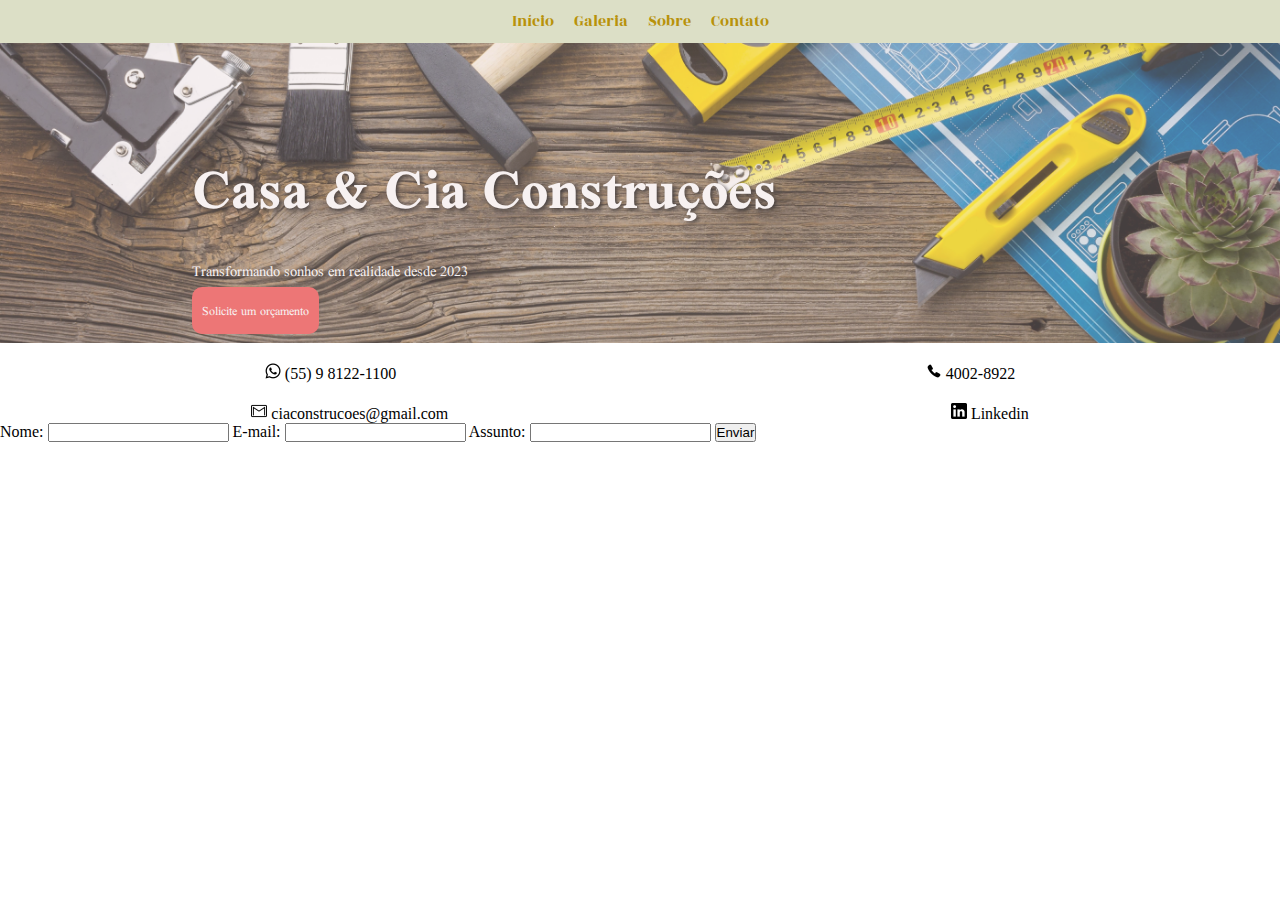
==== contato.html @ 4c42642a "incluido projeto" ====
<!DOCTYPE html>
<html lang="pt-BR">
<head>
    <meta charset="UTF-8">
    <meta name="viewport" content="width=device-width, initial-scale=1.0">
    <link rel="stylesheet" href="css/style.css">
    <title>Contato</title>
</head>
<body>
    <header>
        <nav>
            <li><a href="index.html">Início</a></li>
            <li><a href="galeria.html">Galeria</a></li>
            <li><a href="sobre.html">Sobre</a></li>
            <li><a href="contato.html">Contato</a></li>
        </nav>
        <section class="outdoor">
            <div class="texto-outdoor">
                <h1>Casa & Cia Construções</h1>
                <p class="subtitle">Transformando sonhos em realidade desde 2023</p>
                <a href="#"><button type="button">Solicite um orçamento</button></a>
            </div>
        </section>
    </header>
    <section class="contato">
        <div class="contato-item">
            <div><img src="images/whatsapp.png" alt="Icon whatsapp" width="16"> (55) 9 8122-1100</div>
            <div><img src="images/telefone.png" alt="Icon telefone" width="16"> 4002-8922</div>
        </div>
        <div class="contato-item">
            <div><img src="images/gmail.png" alt="Icon gmail" width="16"> ciaconstrucoes@gmail.com</div>
            <div><img src="images/logotipo-do-linkedin.png" alt="Icon link" width="16"> Linkedin
            </div>
        </div>
    </section>
    <section class="form">
        <form action="#" method="post">
            <label for="nome">Nome:</label>
            <input type="text" id="nome" name="nome" required>
        
            <label for="email">E-mail:</label>
            <input type="email" id="email" name="email" required>
        
            <label for="assunto">Assunto:</label>
            <input type="text" id="assunto" name="assunto" required>
        
            <button type="submit">Enviar</button>
        </form>
    </section>
    
</body>
</html>
---- css/style.css ----
@import url('https://fonts.googleapis.com/css2?family=Rozha+One&display=swap');
@import url('https://fonts.googleapis.com/css2?family=Rozha+One&family=Scheherazade+New&display=swap');

*
{
    margin: 0;
    padding: 0;
}

nav
{
    display: flex;
    justify-content: center;
    background-color: #DCDFC6;
}
li
{
    display: inline;
    text-decoration: none;
    margin: 10px;
}
a
{
    font-family: 'Rozha One', serif;
    text-decoration: none;
    color: #B8920B;
}

.outdoor {
    position: relative;
    width: 100%;
    height: 300px;
    background-image: url('../images/fundo.jpg');
    background-repeat: no-repeat;
    text-shadow: 2px 2px 4px rgba(0, 0, 0, 1);
    background-size: 100%;
}

.outdoor::before {
    content: "";
    position: absolute;
    top: 0;
    left: 0;
    width: 100%;
    height: 100%;
    background: rgba(230, 207, 207, 0.3);
    z-index: 1;
}


.texto-outdoor
{
    font-family: 'Scheherazade New', serif;
    padding-top: 5%;
    padding-left: 15%;
    z-index: 2;
    
}

h1
{
    font-size: 60px;
    color: white;
    margin-top: 20px;
    margin-bottom: 5px;
    padding: 0;
    
}
.subtitle
{
    margin-top: 0;
    color: white;
}
.texto-outdoor button
{
    color:white;
    border-style: none;
    border-radius: 10px;
    padding: 10px;
    font-family: 'Scheherazade New', serif;
    background-color: rgb(241, 79, 79);
    z-index: 2;
}

.texto-com-linhas {
    display: flex;
    align-items: center;
}

.linha-esquerda, .linha-direita {
    flex-grow: 1;
    height: 1px;
    background: linear-gradient(to right, transparent, #000, transparent);
    content: "";
}

.container
{
    margin: 0 20%;
}

.titulo
{
    font-family: 'Scheherazade New', serif;
    margin-top: 20px;
    text-align: center;
    font-style: normal;
}

.block-card
{
    margin: 10px;
}

.card img
{
    box-shadow: 2px rgba(0, 0, 0, 1);
    border-radius: 10px;
}

.card h3
{
    font-family: 'Rozha One', serif;
    color: #B8920B;
}

.card div
{
    margin: 0 5%;
}
.card
{
    margin: 30px 0;
    text-align: justify;
    justify-content: center;
    align-items: center;
    display: flex;
}

.card h3
{
    margin-bottom: 10px;
    text-align: center;
}

.contato-item
{
    margin-top: 20px;
    display: flex;
    justify-content: space-around;
    align-items: center;
    justify-items: center;
}
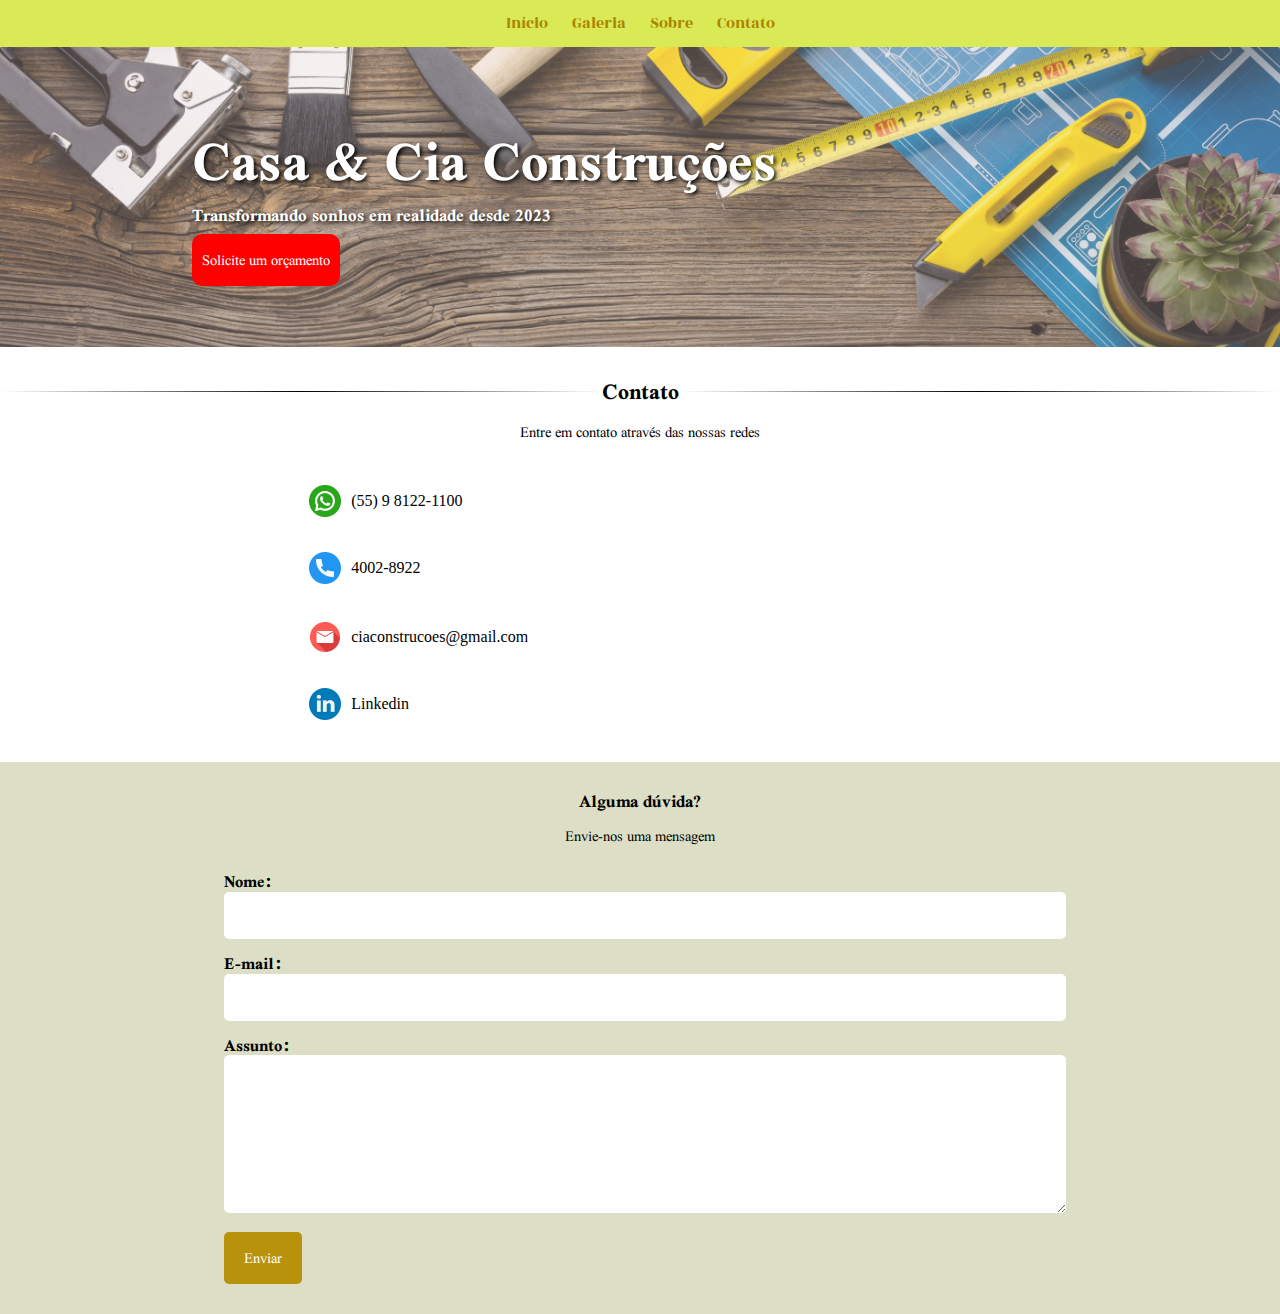
==== commit 99bd0df1: "projeto 98% terminado" ====
--- a/contato.html
+++ b/contato.html
@@ -1,11 +1,16 @@
 <!DOCTYPE html>
 <html lang="pt-BR">
+
 <head>
     <meta charset="UTF-8">
     <meta name="viewport" content="width=device-width, initial-scale=1.0">
+    <meta name="description"
+        content="Casa & Cia Construções - Transformando sonhos em realidade desde 2023. Oferecemos serviços de qualidade, segurança e profissionalismo para suas necessidades de construção.">
+    <meta name="keywords" content="construção, qualidade, segurança, profissionalismo, obras, Casa & Cia Construções">
     <link rel="stylesheet" href="css/style.css">
     <title>Contato</title>
 </head>
+
 <body>
     <header>
         <nav>
@@ -17,36 +22,65 @@
         <section class="outdoor">
             <div class="texto-outdoor">
                 <h1>Casa & Cia Construções</h1>
-                <p class="subtitle">Transformando sonhos em realidade desde 2023</p>
-                <a href="#"><button type="button">Solicite um orçamento</button></a>
+                <h3 class="subtitle">Transformando sonhos em realidade desde 2023</h3>
+                <a href="#"><button type="button" id="button-orcamento">Solicite um orçamento</button></a>
             </div>
         </section>
     </header>
+    <section class="titulo">
+        <div class="texto-com-linhas">
+            <div class="linha-esquerda"></div>
+            <span>
+                <h2>Contato</h2>
+            </span>
+            <div class="linha-direita"></div>
+        </div>
+        <p>Entre em contato através das nossas redes</p>
+    </section>
     <section class="contato">
-        <div class="contato-item">
-            <div><img src="images/whatsapp.png" alt="Icon whatsapp" width="16"> (55) 9 8122-1100</div>
-            <div><img src="images/telefone.png" alt="Icon telefone" width="16"> 4002-8922</div>
+        <table style="width: 65%;">
+            <tr>
+                <td>
+                    <img src="images/whatsapp.png" alt="Icon whatsapp" width="32">
+                    <span>(55) 9 8122-1100</span>
+                </td>
+                <td>
+                    <img src="images/telefone.png" alt="Icon telefone" width="32">
+                    <span>4002-8922</span>
+                </td>
+            </tr>
+            <tr>
+                <td>
+                    <img src="images/gmail.png" alt="Icon gmail" width="32">
+                    <span>ciaconstrucoes@gmail.com</span>
+                </td>
+                <td>
+                    <img src="images/logotipo-do-linkedin.png" alt="Icon link" width="32">
+                    <span>Linkedin</span>
+                </td>
+            </tr>
+        </table>
+    </section>
+    
+    <section class="form">
+        <div>
+            <h3>Alguma dúvida?</h3>
+            <p>Envie-nos uma mensagem</p>
         </div>
-        <div class="contato-item">
-            <div><img src="images/gmail.png" alt="Icon gmail" width="16"> ciaconstrucoes@gmail.com</div>
-            <div><img src="images/logotipo-do-linkedin.png" alt="Icon link" width="16"> Linkedin
-            </div>
-        </div>
-    </section>
-    <section class="form">
-        <form action="#" method="post">
-            <label for="nome">Nome:</label>
-            <input type="text" id="nome" name="nome" required>
-        
-            <label for="email">E-mail:</label>
-            <input type="email" id="email" name="email" required>
-        
-            <label for="assunto">Assunto:</label>
-            <input type="text" id="assunto" name="assunto" required>
-        
-            <button type="submit">Enviar</button>
+        <form action="formulario.html" method="post">
+            <label for="nome">Nome:</label><br>
+            <input type="text" id="nome" name="nome" required><br>
+
+            <label for="email">E-mail:</label><br>
+            <input type="email" id="email" name="email" required><br>
+
+            <label for="assunto">Assunto:</label><br>
+            <textarea type="text" id="assunto" name="assunto" required rows="4"></textarea>
+
+            <a href="formulario.html"><button type="button">Enviar</button></a>
         </form>
     </section>
-    
+
 </body>
+
 </html>--- a/css/style.css
+++ b/css/style.css
@@ -1,31 +1,34 @@
 @import url('https://fonts.googleapis.com/css2?family=Rozha+One&display=swap');
 @import url('https://fonts.googleapis.com/css2?family=Rozha+One&family=Scheherazade+New&display=swap');
 
-*
-{
+* {
     margin: 0;
     padding: 0;
 }
-
-nav
-{
-    display: flex;
-    justify-content: center;
-    background-color: #DCDFC6;
-}
-li
-{
+/*CSS PARA OUTDOOR E MENU*/
+nav {
+    display: flex;
+    justify-content: center;
+    background-color: #d1e42ccc;
+}
+
+li {
     display: inline;
     text-decoration: none;
-    margin: 10px;
-}
-a
-{
+    margin: 12px;
+}
+
+a {
     font-family: 'Rozha One', serif;
     text-decoration: none;
-    color: #B8920B;
-}
-
+    color: #aa8500;
+}
+/* a:hover{
+    padding: 5px;
+    border-radius: 10px;
+    background-color:#aa8500;
+    color: antiquewhite;
+}     */
 .outdoor {
     position: relative;
     width: 100%;
@@ -48,88 +51,95 @@
 }
 
 
-.texto-outdoor
-{
+.texto-outdoor {
     font-family: 'Scheherazade New', serif;
     padding-top: 5%;
     padding-left: 15%;
     z-index: 2;
-    
-}
-
-h1
-{
+}
+
+h1 {
     font-size: 60px;
     color: white;
     margin-top: 20px;
     margin-bottom: 5px;
     padding: 0;
-    
-}
-.subtitle
-{
+    position: relative;
+    z-index: 3;
+    line-height: 100%;
+}
+
+.subtitle {
     margin-top: 0;
     color: white;
-}
-.texto-outdoor button
+    position: relative;
+    z-index: 3;
+}
+
+#button-orcamento {
+    color: white;
+    border-style: none;
+    border-radius: 10px;
+    padding: 10px;
+    
+    cursor: pointer;
+    background-color: red;
+    position: relative;
+    z-index: 3;
+}
+#button-orcamento:hover
 {
-    color:white;
-    border-style: none;
-    border-radius: 10px;
-    padding: 10px;
-    font-family: 'Scheherazade New', serif;
     background-color: rgb(241, 79, 79);
-    z-index: 2;
-}
-
+}
+/*CSS PARA TITULO DA PÁGINA NA AREA DO CONTEUDO*/
 .texto-com-linhas {
     display: flex;
     align-items: center;
 }
 
-.linha-esquerda, .linha-direita {
+.linha-esquerda,
+.linha-direita {
     flex-grow: 1;
     height: 1px;
     background: linear-gradient(to right, transparent, #000, transparent);
     content: "";
 }
 
-.container
-{
+.container {
     margin: 0 20%;
 }
 
-.titulo
-{
+.titulo {
     font-family: 'Scheherazade New', serif;
     margin-top: 20px;
     text-align: center;
     font-style: normal;
 }
 
-.block-card
-{
+.block-card {
     margin: 10px;
 }
 
-.card img
-{
+.card img {
     box-shadow: 2px rgba(0, 0, 0, 1);
     border-radius: 10px;
 }
 
-.card h3
-{
+.card h3 {
     font-family: 'Rozha One', serif;
     color: #B8920B;
 }
 
-.card div
-{
+.card div {
     margin: 0 5%;
 }
-.card
-{
+
+.card div p {
+    font-family: 'Scheherazade New', serif;
+    line-height: 120%;
+}
+
+.card {
     margin: 30px 0;
     text-align: justify;
     justify-content: center;
@@ -137,17 +147,96 @@
     display: flex;
 }
 
-.card h3
-{
+.card h3 {
     margin-bottom: 10px;
     text-align: center;
 }
 
-.contato-item
+section article img {
+    margin: 10px;
+    border-radius: 10px;
+}
+
+section article img:hover
 {
+    box-shadow: 4px 6px 0px 2px rgba(0, 0, 0, 0.5);
+}
+
+.contato {
+    display: flex;
+    justify-content: center;
+    width: 80%;
+    margin: 0 auto;
+    border-collapse: collapse;
+}
+
+.contato table tr td{
+    display: flex;
+    align-items: center;
+    margin-top: 35px;
+}
+
+
+.contato img {
+    margin-right: 10px;
+}
+
+.form {
+    display: flex;
+    flex-direction: column;
+    justify-content: center;
+    align-items: center;
+    margin-top: 40px;
+    background-color: #DCDFC6;
+    text-align: center;
+}
+
+.form div {
+    font-family: 'Scheherazade New', serif;
+    margin-bottom: 20px;
+}
+
+.form div h3 {
     margin-top: 20px;
-    display: flex;
-    justify-content: space-around;
-    align-items: center;
-    justify-items: center;
-}+}
+
+.form form {
+    width: 65%;
+    text-align: left;
+}
+
+
+label {
+    line-height: 110%;
+    font-weight: bold;
+    font-size: 18px;
+    font-family: 'Scheherazade New', serif;
+}
+
+input[type="text"],
+input[type="email"],
+textarea {
+    font-family: 'Scheherazade New', serif;
+    width: 100%;
+    padding: 5px;
+    border: none;
+    margin-bottom: 15px;
+    border-radius: 5px;
+    font-size: 18px;
+}
+
+button {
+    font-family: 'Scheherazade New', serif;
+    padding: 10px 20px;
+    background-color: #B8920B;
+    color: #fff;
+    border: none;
+    border-radius: 5px;
+    font-size: 16px;
+    cursor: pointer;
+    margin-bottom: 30px;
+}
+
+button:hover{
+    background-color: #B9AC68;
+}
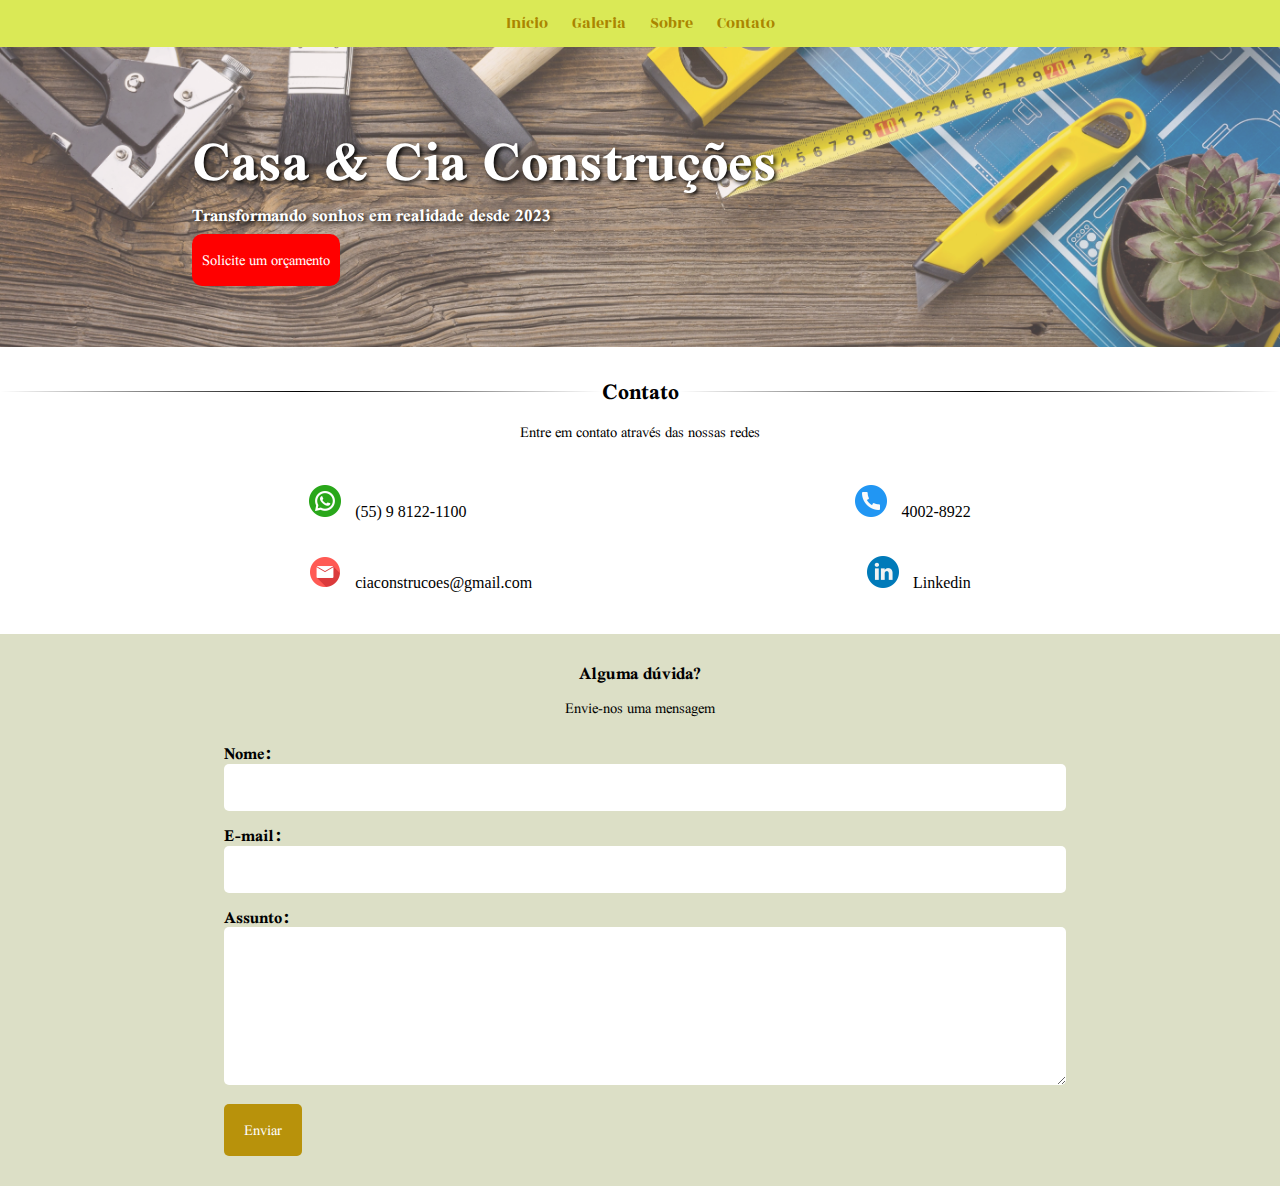
==== commit 75acc9b1: "projeto finalizado" ====
--- a/contato.html
+++ b/contato.html
@@ -61,7 +61,6 @@
             </tr>
         </table>
     </section>
-    
     <section class="form">
         <div>
             <h3>Alguma dúvida?</h3>
--- a/css/style.css
+++ b/css/style.css
@@ -170,16 +170,16 @@
     border-collapse: collapse;
 }
 
-.contato table tr td{
-    display: flex;
-    align-items: center;
+.contato table tr {
+    display: flex;
+    justify-content: space-between;
     margin-top: 35px;
 }
-
 
 .contato img {
     margin-right: 10px;
 }
+
 
 .form {
     display: flex;
